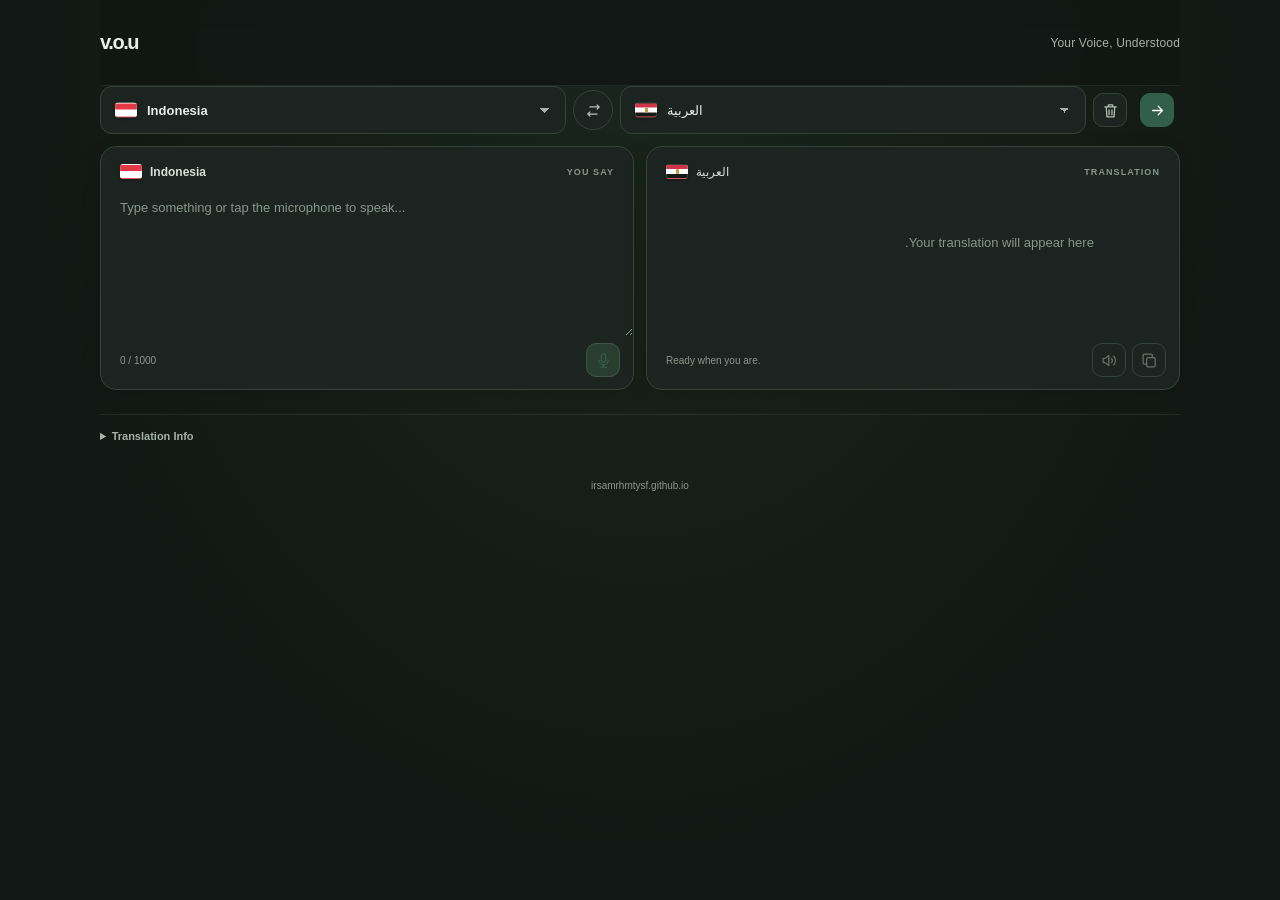
==== index.html @ 1e5618fb "Animate translation speech playback Co-authored-by: Copilot App <223556219+Copilot@users.noreply.git" ====
<!doctype html>
<html lang="en">
  <head>
    <meta charset="UTF-8" />
    <meta name="viewport" content="width=device-width, initial-scale=1.0" />
    <meta
      name="description"
      content="A free, open-source voice translator for Indonesian, Arabic, English, Chinese, Korean, and Japanese."
    />
    <meta name="theme-color" content="#111714" />
    <title>V.O.U — Voice of Us</title>
    <link rel="stylesheet" href="app.css?v=4" />
    <script src="app.js?v=5" defer></script>
  </head>
  <body>
    <main class="app-shell">
      <header class="topbar">
        <a class="brand" href="./" aria-label="V.O.U home">
          <span>v.o.u</span>
        </a>
        <span class="topbar-note">Your Voice, Understood</span>
      </header>

        <div class="language-bar" aria-label="Translation languages">
          <label class="language-select">
            <span class="sr-only">from</span>
            <span class="language-flag flag-id" id="source-flag" aria-hidden="true"></span>
            <select id="source-language" aria-label="Translate from">
              <option value="id">Indonesia</option>
              <option value="ar">العربية</option>
              <option value="en">English</option>
              <option value="zh">中文</option>
              <option value="ko">한국어</option>
              <option value="ja">日本語</option>
            </select>
          </label>
          <button
            class="swap-button"
            id="swap-languages"
            type="button"
            aria-label="Swap languages"
            title="Swap languages"
          >
            <svg viewBox="0 0 24 24" aria-hidden="true">
              <path d="M7 7h13m0 0-3-3m3 3-3 3M17 17H4m0 0 3 3m-3-3 3-3" />
            </svg>
          </button>
          <label class="language-select">
            <span class="sr-only">to</span>
            <span class="language-flag flag-eg" id="target-flag" aria-hidden="true"></span>
            <select id="target-language" aria-label="Translate to">
              <option value="ar">العربية</option>
              <option value="id">Indonesia</option>
              <option value="en">English</option>
              <option value="zh">中文</option>
              <option value="ko">한국어</option>
              <option value="ja">日本語</option>
            </select>
          </label>
          <button
            class="icon-button clear-button"
            id="clear-button"
            type="button"
            aria-label="Clear text"
            title="Clear text"
          >
            <svg viewBox="0 0 24 24" aria-hidden="true">
              <path d="M4 7h16m-10 4v7m4-7v7M6 7l1 14h10l1-14M9 7V4h6v3" />
            </svg>
          </button>
          <button
            class="icon-button translate-button"
            id="translate-button"
            type="button"
            aria-label="Translate now"
            title="Translate now"
          >
            <span class="sr-only">Translate</span>
            <svg viewBox="0 0 24 24" aria-hidden="true">
              <path d="M5 12h14m-6-6 6 6-6 6" />
            </svg>
          </button>
        </div>

        <div class="translation-grid">
          <section class="text-card input-card" aria-label="Text to translate">
            <div class="card-heading">
              <span class="card-language">
                <span class="language-flag flag-id" id="source-card-flag" aria-hidden="true"></span>
                <span id="source-label">Indonesia</span>
              </span>
              <span class="card-hint">YOU SAY</span>
            </div>
            <textarea
              id="source-text"
              rows="5"
              maxlength="1000"
              placeholder="Type something or tap the microphone to speak..."
              aria-label="Text to translate"
              dir="auto"
            ></textarea>
            <div class="card-footer">
              <span class="character-count" id="character-count">0 / 1000</span>
              <button
                class="icon-button listen-button"
                id="listen-button"
                type="button"
                aria-label="Start voice input"
                title="Start voice input"
              >
                <svg viewBox="0 0 24 24" aria-hidden="true">
                  <rect x="9" y="2.5" width="6" height="12" rx="3" />
                  <path d="M5.5 11.5a6.5 6.5 0 0 0 13 0M12 18v3.5m-4 0h8" />
                </svg>
              </button>
            </div>
          </section>

          <section class="text-card output-card" aria-label="Translation">
            <div class="card-heading">
              <span class="card-language">
                <span class="language-flag flag-eg" id="target-card-flag" aria-hidden="true"></span>
                <span id="target-label">العربية</span>
              </span>
              <span class="card-hint">TRANSLATION</span>
            </div>
            <div
              class="translation-output"
              id="translation-output"
              role="status"
              aria-live="polite"
              dir="auto"
              lang="ar"
            >
              <span class="placeholder">Your translation will appear here.</span>
            </div>
            <div class="card-footer">
              <span class="status-message" id="status-message">Ready when you are.</span>
              <div class="output-actions">
                <button
                  class="icon-button"
                  id="speak-button"
                  type="button"
                  aria-label="Read translation aloud"
                  title="Read translation aloud"
                  disabled
                >
                  <svg viewBox="0 0 24 24" aria-hidden="true">
                    <path d="M11 5 6 9H3v6h3l5 4V5Zm4 4a5 5 0 0 1 0 6m3-9a9 9 0 0 1 0 12" />
                  </svg>
                </button>
                <button
                  class="icon-button"
                  id="copy-button"
                  type="button"
                  aria-label="Copy translation"
                  title="Copy translation"
                  disabled
                >
                  <svg viewBox="0 0 24 24" aria-hidden="true">
                    <rect x="8" y="8" width="12" height="13" rx="2" />
                    <path d="M16 8V5a2 2 0 0 0-2-2H5a2 2 0 0 0-2 2v10a2 2 0 0 0 2 2h3" />
                  </svg>
                </button>
              </div>
            </div>
          </section>
        </div>

        <details class="settings">
          <summary>Translation Info</summary>
          <div class="settings-fields">
            <p>
              VOU uses MyMemory. Up to 1,000 characters per entry, sent in
              500-character parts. Free daily limit: 5,000 characters.
            </p>
          </div>
        </details>

        <footer class="app-footer">
          <span>irsamrhmtysf.github.io</span>
        </footer>
      </section>
    </main>
  </body>
</html>
---- app.css ----
:root {
  color-scheme: dark;
  font-family: "Segoe UI", Arial, sans-serif;
  color: #e7eee9;
  background: #111714;
  font-synthesis: none;
  text-rendering: optimizeLegibility;
  -webkit-font-smoothing: antialiased;
  -moz-osx-font-smoothing: grayscale;
  font-optical-sizing: auto;
  font-weight: 400;

  --ink: #e7eee9;
  --muted: #a4b2a9;
  --line: #34443a;
  --green: #315f4c;
  --green-dark: #254a3a;
  --green-light: #293d31;
  --surface: #1b2420;
  --surface-hover: #243129;
  --white: #fff;
}

* {
  box-sizing: border-box;
}

body {
  min-width: 320px;
  min-height: 100vh;
  margin: 0;
  background:
    radial-gradient(ellipse at 50% 8%, rgba(50, 78, 61, 0.25), transparent 42rem),
    #111714;
}

button,
select,
textarea,
input {
  font: inherit;
}

button,
select {
  -webkit-tap-highlight-color: transparent;
}

svg {
  fill: none;
  stroke: currentColor;
  stroke-linecap: round;
  stroke-linejoin: round;
  stroke-width: 1.8;
}

button:focus-visible,
select:focus-visible,
textarea:focus-visible,
input:focus-visible,
summary:focus-visible {
  outline: 3px solid rgba(120, 177, 140, 0.35);
  outline-offset: 3px;
}

.app-shell {
  width: min(100% - 48px, 1080px);
  min-height: 100vh;
  margin: 0 auto;
}

.topbar {
  position: sticky;
  top: 0;
  z-index: 10;
  height: 86px;
  display: flex;
  align-items: center;
  justify-content: space-between;
  border-bottom: 1px solid rgba(220, 240, 225, 0.08);
  background: rgba(17, 23, 20, 0.96);
  backdrop-filter: blur(14px);
}

.brand {
  display: inline-flex;
  align-items: center;
  gap: 10px;
  color: var(--ink);
  font-family: "Segoe UI", Arial, sans-serif;
  font-size: 20px;
  font-weight: 800;
  letter-spacing: -0.07em;
  text-decoration: none;
}

.brand-mark {
  display: grid;
  width: 33px;
  height: 33px;
  place-items: center;
  border-radius: 11px;
  background: var(--green);
  color: #fff;
  font-size: 20px;
  letter-spacing: -0.08em;
}

.topbar-note {
  color: var(--muted);
  font-size: 12px;
  letter-spacing: 0.015em;
}

.translator {
  width: min(100%, 900px);
  margin: 0 auto;
  padding: 68px 0 32px;
}

.intro {
  margin-bottom: 34px;
  text-align: center;
}

.eyebrow {
  display: inline-flex;
  align-items: center;
  gap: 8px;
  margin: 0 0 14px;
  color: #a9d1b6;
  font-size: 10px;
  font-weight: 700;
  letter-spacing: 0.16em;
}

.eyebrow span {
  width: 6px;
  height: 6px;
  border-radius: 50%;
  background: #80a28e;
}

h1 {
  margin: 0;
  font-family: "Segoe UI", Arial, sans-serif;
  font-size: clamp(36px, 5vw, 52px);
  font-weight: 600;
  letter-spacing: -0.065em;
  line-height: 1.13;
}

.intro-copy {
  margin: 14px 0 0;
  color: #a4b2a9;
  font-size: 14px;
  line-height: 1.6;
}

.language-bar {
  display: grid;
  grid-template-columns: minmax(0, 1fr) 40px minmax(0, 1fr) 40px 40px;
  align-items: center;
  gap: 7px;
  margin-bottom: 12px;
}

.language-select {
  position: relative;
  display: block;
  min-width: 0;
}

.language-flag {
  position: relative;
  display: inline-block;
  width: 22px;
  height: 15px;
  flex: 0 0 auto;
  overflow: hidden;
  border: 1px solid rgba(255, 255, 255, 0.16);
  border-radius: 3px;
  box-shadow: 0 1px 3px rgba(0, 0, 0, 0.25);
  vertical-align: middle;
}

.language-select > .language-flag {
  position: absolute;
  z-index: 2;
  top: 50%;
  left: 15px;
  transform: translateY(-50%);
  pointer-events: none;
}

.flag-id {
  background: linear-gradient(to bottom, #e33846 0 50%, #fff 50% 100%);
}

.flag-eg {
  background: linear-gradient(to bottom, #ce3546 0 33.3%, #fff 33.3% 66.6%, #171b18 66.6% 100%);
}

.flag-eg::after {
  position: absolute;
  top: 4px;
  left: 9px;
  width: 3px;
  height: 5px;
  border-radius: 1px;
  background: #c59a42;
  content: "";
}

.flag-us {
  background: repeating-linear-gradient(to bottom, #c93b4d 0 2px, #fff 2px 4px);
}

.flag-us::before {
  position: absolute;
  top: 0;
  left: 0;
  width: 10px;
  height: 8px;
  background: #31518a;
  content: "";
}

.flag-cn {
  background: #d9363e;
}

.flag-cn::after {
  position: absolute;
  top: -2px;
  left: 3px;
  color: #f7d45b;
  content: "★";
  font-size: 9px;
  line-height: 15px;
}

.flag-kr {
  background:
    radial-gradient(ellipse at 50% 38%, #ce3546 0 24%, transparent 26%),
    radial-gradient(ellipse at 50% 62%, #31518a 0 24%, transparent 26%),
    #fff;
}

.flag-jp {
  background: radial-gradient(circle at center, #c93b4d 0 4px, transparent 4.5px), #fff;
}

.language-select select {
  width: 100%;
  height: 48px;
  padding: 0 42px 0 46px;
  appearance: none;
  border: 1px solid var(--line);
  border-radius: 12px;
  background:
    linear-gradient(45deg, transparent 50%, #a4b2a9 50%) calc(100% - 20px) 21px / 5px 5px no-repeat,
    linear-gradient(135deg, #a4b2a9 50%, transparent 50%) calc(100% - 16px) 21px / 5px 5px no-repeat,
    var(--surface);
  color: var(--ink);
  cursor: pointer;
  font-size: 13px;
  font-weight: 600;
}

.swap-button,
.icon-button {
  display: inline-grid;
  flex: 0 0 auto;
  place-items: center;
  border: 1px solid var(--line);
  background: var(--surface);
  color: #b2c0b7;
  cursor: pointer;
  transition: color 140ms ease, border-color 140ms ease, background 140ms ease;
}

.swap-button {
  width: 40px;
  height: 40px;
  justify-self: center;
  border-radius: 50%;
}

.swap-button:hover,
.icon-button:hover:not(:disabled) {
  border-color: #547562;
  background: var(--surface-hover);
  color: #a9d1b6;
}

.swap-button svg {
  width: 17px;
  height: 17px;
}

.card-language {
  display: inline-flex;
  align-items: center;
  gap: 8px;
}

.clear-button,
.translate-button {
  width: 40px;
  height: 40px;
  padding: 0;
  border-radius: 12px;
}

.clear-button {
  border: 1px solid var(--line);
  background: var(--surface);
  color: #b2c0b7;
}

.clear-button:hover:not(:disabled) {
  border-color: #744740;
  background: #382723;
  color: #f09a91;
}

.translate-button {
  border: 1px solid var(--green);
  background: var(--green);
  color: var(--white);
}

.translate-button:hover:not(:disabled) {
  border-color: #3f735b;
  background: #3f735b;
}

.clear-button svg,
.translate-button svg {
  width: 18px;
  height: 18px;
}

.translate-button:disabled {
  cursor: progress;
  opacity: 0.68;
}

.translate-button:disabled svg {
  animation: spin 1.2s linear infinite;
}

@keyframes spin {
  to {
    transform: rotate(360deg);
  }
}

.translation-grid {
  display: grid;
  grid-template-columns: 1fr 1fr;
  gap: 12px;
}

.text-card {
  display: flex;
  min-width: 0;
  min-height: 242px;
  flex-direction: column;
  border: 1px solid var(--line);
  border-radius: 16px;
  background: var(--surface);
  box-shadow: 0 5px 20px rgba(0, 0, 0, 0.12);
}

.card-heading {
  display: flex;
  align-items: center;
  justify-content: space-between;
  gap: 10px;
  padding: 17px 19px 10px;
  color: #d6e0d9;
  font-size: 12px;
  font-weight: 600;
}

.card-hint {
  color: #87968c;
  font-size: 9px;
  font-weight: 700;
  letter-spacing: 0.12em;
}

textarea {
  width: 100%;
  min-height: 139px;
  flex: 1;
  resize: vertical;
  padding: 8px 19px;
  border: 0;
  background: transparent;
  color: var(--ink);
  font-size: 15px;
  line-height: 1.65;
}

textarea::placeholder {
  color: #87968c;
  font-size: 13px;
}

textarea:focus-visible {
  outline: 0;
}

.text-card:focus-within {
  border-color: #547562;
  box-shadow: 0 0 0 3px rgba(120, 177, 140, 0.09);
}

.translation-output {
  min-height: 147px;
  flex: 1;
  padding: 8px 19px;
  color: #d6e8da;
  font-size: 17px;
  line-height: 1.75;
  overflow-wrap: anywhere;
  white-space: pre-wrap;
}

.placeholder {
  color: #87968c;
  font-size: 13px;
}

.card-footer {
  display: flex;
  min-height: 51px;
  align-items: center;
  justify-content: space-between;
  gap: 12px;
  padding: 7px 13px 12px 19px;
}

.character-count,
.status-message {
  min-width: 0;
  color: #89968d;
  font-size: 10px;
}

.status-message {
  overflow: hidden;
  text-overflow: ellipsis;
  white-space: nowrap;
}

.status-message[data-state="error"] {
  color: #f09a91;
}

.status-message[data-state="working"] {
  color: #a9d1b6;
}

.output-actions {
  display: flex;
  gap: 6px;
}

.icon-button {
  width: 34px;
  height: 34px;
  border-radius: 10px;
}

.icon-button svg {
  width: 17px;
  height: 17px;
}

.icon-button:disabled {
  color: #657168;
  cursor: not-allowed;
}

.listen-button {
  border-color: #3c5745;
  background: var(--green-light);
  color: var(--green);
}

.listen-button:hover:not(:disabled) {
  border-color: #4c6d57;
  background: #304a38;
}

.listen-button.is-listening {
  border-color: #744740;
  background: #382723;
  color: #f09a91;
  animation: pulse 1.5s ease-out infinite;
}

.icon-button.is-speaking {
  border-color: #547562;
  background: #293d31;
  color: #a9d1b6;
  animation: speaking-pulse 1.2s ease-in-out infinite;
}

@keyframes pulse {
  50% {
    box-shadow: 0 0 0 5px rgba(165, 67, 67, 0.09);
  }
}

@keyframes speaking-pulse {
  50% {
    box-shadow: 0 0 0 5px rgba(120, 177, 140, 0.14);
    transform: scale(1.06);
  }
}

.settings {
  margin-top: 24px;
  border-top: 1px solid rgba(220, 240, 225, 0.08);
}

.settings summary {
  width: fit-content;
  padding: 15px 0 7px;
  color: #a4b2a9;
  cursor: pointer;
  font-size: 11px;
  font-weight: 600;
}

.settings-fields {
  display: grid;
  grid-template-columns: 1fr 1fr;
  gap: 13px;
  padding: 9px 0 0;
}

.settings-fields label {
  display: grid;
  gap: 6px;
  color: #c2cdc5;
  font-size: 11px;
  font-weight: 600;
}

.settings-fields input {
  width: 100%;
  height: 38px;
  padding: 0 10px;
  border: 1px solid var(--line);
  border-radius: 8px;
  background: var(--surface);
  color: var(--ink);
  font-size: 12px;
}

.optional-label,
.settings-fields p {
  color: #89968d;
  font-weight: 400;
}

.settings-fields p {
  grid-column: 1 / -1;
  margin: 0;
  font-size: 10px;
  line-height: 1.6;
}

.app-footer {
  display: flex;
  align-items: center;
  justify-content: center;
  gap: 9px;
  margin-top: 29px;
  color: #89968d;
  font-size: 10px;
  line-height: 1.5;
  text-align: center;
}

.footer-dot {
  width: 3px;
  height: 3px;
  flex: 0 0 auto;
  border-radius: 50%;
  background: #647168;
}

.sr-only {
  position: absolute;
  width: 1px;
  height: 1px;
  overflow: hidden;
  clip: rect(0, 0, 0, 0);
  white-space: nowrap;
  clip-path: inset(50%);
}

@media (max-width: 640px) {
  .app-shell {
    width: min(100% - 32px, 480px);
  }

  .topbar {
    height: 60px;
  }

  .topbar-note {
    max-width: 150px;
    font-size: 10px;
    text-align: right;
  }

  .translator {
    padding-top: 48px;
  }

  .intro {
    margin-bottom: 27px;
  }

  .intro-copy {
    max-width: 320px;
    margin-right: auto;
    margin-left: auto;
    font-size: 13px;
  }

  .language-bar {
    grid-template-columns: minmax(0, 1fr) 34px minmax(0, 1fr) 36px 36px;
    gap: 4px;
  }

  .language-select select {
    height: 44px;
    padding-right: 30px;
    padding-left: 36px;
    background-position:
      calc(100% - 15px) 19px,
      calc(100% - 11px) 19px,
      0 0;
    font-size: 11px;
  }

  .swap-button {
    width: 34px;
    height: 34px;
  }

  .language-select > .language-flag {
    left: 9px;
    width: 20px;
    height: 14px;
  }

  .clear-button,
  .translate-button {
    width: 36px;
    height: 36px;
    border-radius: 10px;
  }

  .translation-grid {
    grid-template-columns: 1fr;
    gap: 10px;
  }

  .text-card {
    min-height: 205px;
  }

  textarea {
    min-height: 106px;
  }

  .translation-output {
    min-height: 112px;
  }

  .action-row {
    justify-content: space-between;
  }

  .settings-fields {
    grid-template-columns: 1fr;
  }

  .settings-fields p {
    grid-column: auto;
  }

  .app-footer {
    flex-wrap: wrap;
    gap: 5px 8px;
    margin-top: 25px;
  }
}

@media (prefers-reduced-motion: reduce) {
  *,
  *::before,
  *::after {
    scroll-behavior: auto !important;
    animation-duration: 0.01ms !important;
    animation-iteration-count: 1 !important;
    transition-duration: 0.01ms !important;
  }
}
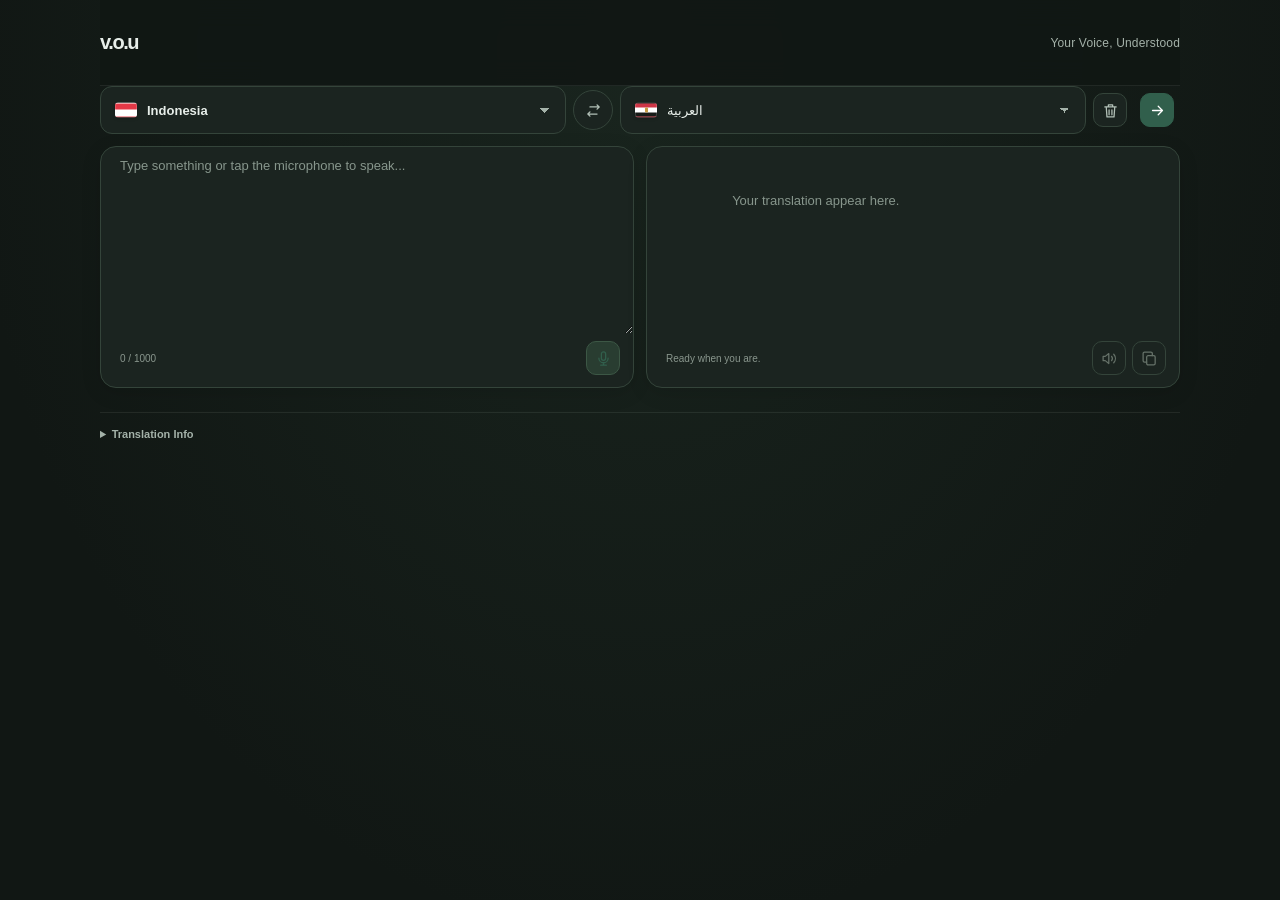
==== commit b0e95e63: "Make minor translator page copy updates Co-authored-by: Copilot App <223556219+Copilot@users.noreply" ====
--- a/index.html
+++ b/index.html
@@ -8,7 +8,7 @@
       content="A free, open-source voice translator for Indonesian, Arabic, English, Chinese, Korean, and Japanese."
     />
     <meta name="theme-color" content="#111714" />
-    <title>V.O.U — Voice of Us</title>
+    <title>VOU Voice of Us</title>
     <link rel="stylesheet" href="app.css?v=4" />
     <script src="app.js?v=5" defer></script>
   </head>
@@ -84,13 +84,6 @@
 
         <div class="translation-grid">
           <section class="text-card input-card" aria-label="Text to translate">
-            <div class="card-heading">
-              <span class="card-language">
-                <span class="language-flag flag-id" id="source-card-flag" aria-hidden="true"></span>
-                <span id="source-label">Indonesia</span>
-              </span>
-              <span class="card-hint">YOU SAY</span>
-            </div>
             <textarea
               id="source-text"
               rows="5"
@@ -117,13 +110,6 @@
           </section>
 
           <section class="text-card output-card" aria-label="Translation">
-            <div class="card-heading">
-              <span class="card-language">
-                <span class="language-flag flag-eg" id="target-card-flag" aria-hidden="true"></span>
-                <span id="target-label">العربية</span>
-              </span>
-              <span class="card-hint">TRANSLATION</span>
-            </div>
             <div
               class="translation-output"
               id="translation-output"
@@ -132,7 +118,7 @@
               dir="auto"
               lang="ar"
             >
-              <span class="placeholder">Your translation will appear here.</span>
+              <span class="placeholder">Your translation appear here.</span>
             </div>
             <div class="card-footer">
               <span class="status-message" id="status-message">Ready when you are.</span>
@@ -171,15 +157,10 @@
           <summary>Translation Info</summary>
           <div class="settings-fields">
             <p>
-              VOU uses MyMemory. Up to 1,000 characters per entry, sent in
-              500-character parts. Free daily limit: 5,000 characters.
+              irsamrhmtysf.github.io
             </p>
           </div>
         </details>
-
-        <footer class="app-footer">
-          <span>irsamrhmtysf.github.io</span>
-        </footer>
       </section>
     </main>
   </body>
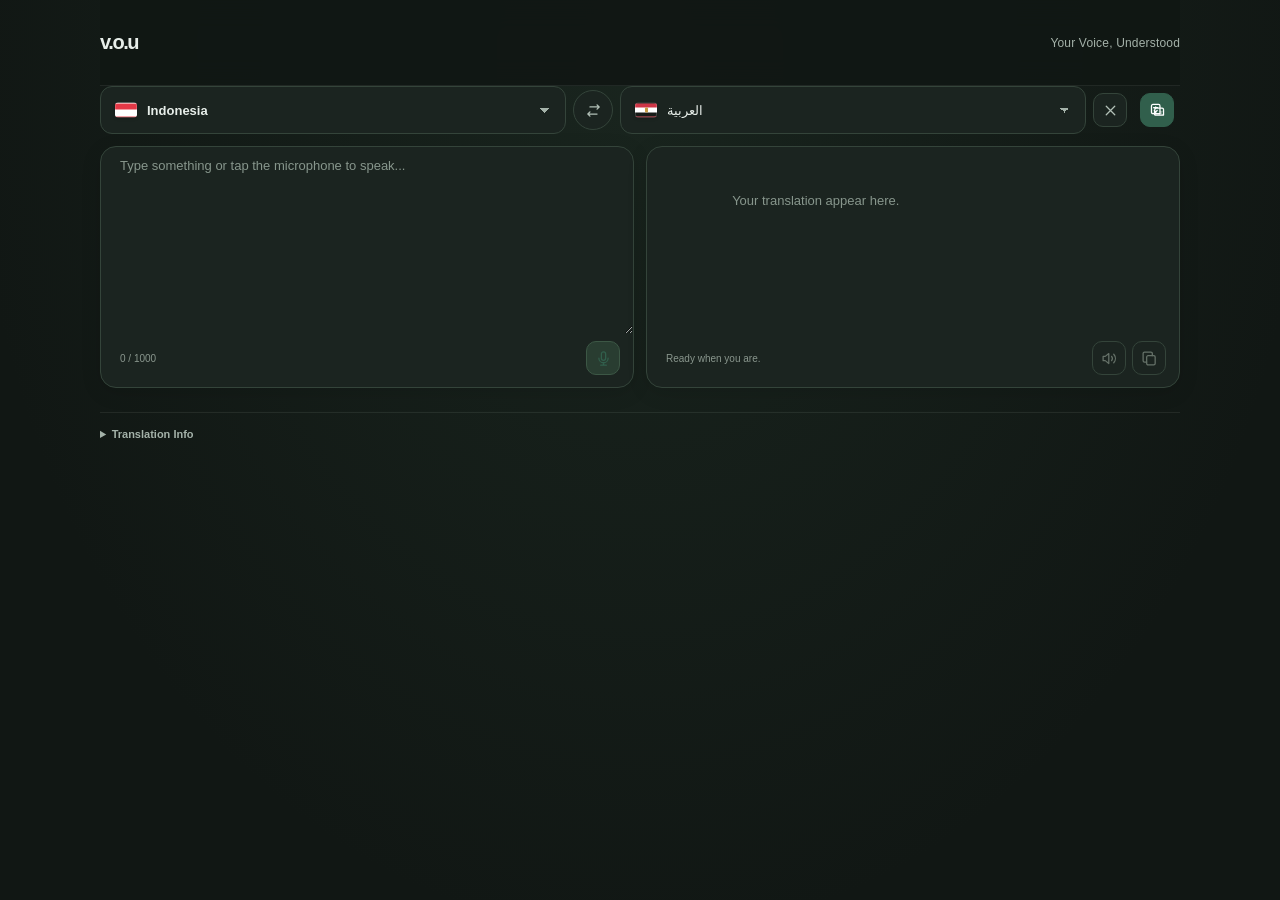
==== commit 06ec5683: "Refresh clear and translate icons Co-authored-by: Copilot App <223556219+Copilot@users.noreply.githu" ====
--- a/index.html
+++ b/index.html
@@ -65,7 +65,7 @@
             title="Clear text"
           >
             <svg viewBox="0 0 24 24" aria-hidden="true">
-              <path d="M4 7h16m-10 4v7m4-7v7M6 7l1 14h10l1-14M9 7V4h6v3" />
+              <path d="m6 6 12 12M18 6 6 18" />
             </svg>
           </button>
           <button
@@ -77,7 +77,8 @@
           >
             <span class="sr-only">Translate</span>
             <svg viewBox="0 0 24 24" aria-hidden="true">
-              <path d="M5 12h14m-6-6 6 6-6 6" />
+              <path d="M3.5 5.5a2 2 0 0 1 2-2h8a2 2 0 0 1 2 2v11h-10a2 2 0 0 1-2-2zM8.5 8.5h10a2 2 0 0 1 2 2v8h-11a2 2 0 0 1-2-2zM6.5 8h6M9.5 7v2m-2 3 2 2 2-2m-2 2v2" />
+              <text x="14" y="17" fill="currentColor" stroke="none" font-size="6" font-weight="700">文</text>
             </svg>
           </button>
         </div>
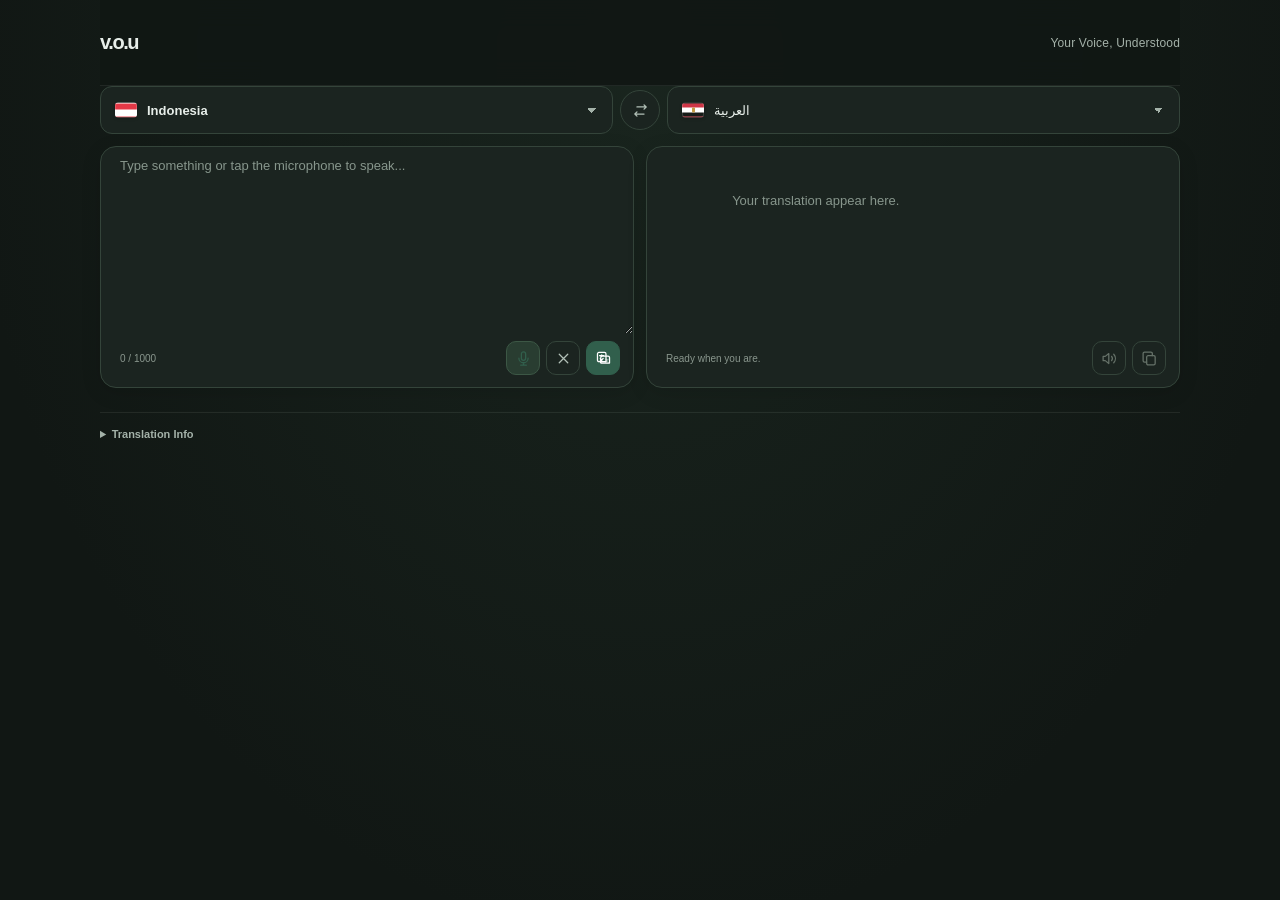
==== commit 11a9fd78: "Group input controls beside microphone Co-authored-by: Copilot App <223556219+Copilot@users.noreply." ====
--- a/index.html
+++ b/index.html
@@ -9,7 +9,7 @@
     />
     <meta name="theme-color" content="#111714" />
     <title>VOU Voice of Us</title>
-    <link rel="stylesheet" href="app.css?v=4" />
+    <link rel="stylesheet" href="app.css?v=5" />
     <script src="app.js?v=5" defer></script>
   </head>
   <body>
@@ -57,30 +57,6 @@
               <option value="ja">日本語</option>
             </select>
           </label>
-          <button
-            class="icon-button clear-button"
-            id="clear-button"
-            type="button"
-            aria-label="Clear text"
-            title="Clear text"
-          >
-            <svg viewBox="0 0 24 24" aria-hidden="true">
-              <path d="m6 6 12 12M18 6 6 18" />
-            </svg>
-          </button>
-          <button
-            class="icon-button translate-button"
-            id="translate-button"
-            type="button"
-            aria-label="Translate now"
-            title="Translate now"
-          >
-            <span class="sr-only">Translate</span>
-            <svg viewBox="0 0 24 24" aria-hidden="true">
-              <path d="M3.5 5.5a2 2 0 0 1 2-2h8a2 2 0 0 1 2 2v11h-10a2 2 0 0 1-2-2zM8.5 8.5h10a2 2 0 0 1 2 2v8h-11a2 2 0 0 1-2-2zM6.5 8h6M9.5 7v2m-2 3 2 2 2-2m-2 2v2" />
-              <text x="14" y="17" fill="currentColor" stroke="none" font-size="6" font-weight="700">文</text>
-            </svg>
-          </button>
         </div>
 
         <div class="translation-grid">
@@ -95,18 +71,44 @@
             ></textarea>
             <div class="card-footer">
               <span class="character-count" id="character-count">0 / 1000</span>
-              <button
-                class="icon-button listen-button"
-                id="listen-button"
-                type="button"
-                aria-label="Start voice input"
-                title="Start voice input"
-              >
-                <svg viewBox="0 0 24 24" aria-hidden="true">
-                  <rect x="9" y="2.5" width="6" height="12" rx="3" />
-                  <path d="M5.5 11.5a6.5 6.5 0 0 0 13 0M12 18v3.5m-4 0h8" />
-                </svg>
-              </button>
+              <div class="input-actions">
+                <button
+                  class="icon-button listen-button"
+                  id="listen-button"
+                  type="button"
+                  aria-label="Start voice input"
+                  title="Start voice input"
+                >
+                  <svg viewBox="0 0 24 24" aria-hidden="true">
+                    <rect x="9" y="2.5" width="6" height="12" rx="3" />
+                    <path d="M5.5 11.5a6.5 6.5 0 0 0 13 0M12 18v3.5m-4 0h8" />
+                  </svg>
+                </button>
+                <button
+                  class="icon-button clear-button"
+                  id="clear-button"
+                  type="button"
+                  aria-label="Clear text"
+                  title="Clear text"
+                >
+                  <svg viewBox="0 0 24 24" aria-hidden="true">
+                    <path d="m6 6 12 12M18 6 6 18" />
+                  </svg>
+                </button>
+                <button
+                  class="icon-button translate-button"
+                  id="translate-button"
+                  type="button"
+                  aria-label="Translate now"
+                  title="Translate now"
+                >
+                  <span class="sr-only">Translate</span>
+                  <svg viewBox="0 0 24 24" aria-hidden="true">
+                    <path d="M3.5 5.5a2 2 0 0 1 2-2h8a2 2 0 0 1 2 2v11h-10a2 2 0 0 1-2-2zM8.5 8.5h10a2 2 0 0 1 2 2v8h-11a2 2 0 0 1-2-2zM6.5 8h6M9.5 7v2m-2 3 2 2 2-2m-2 2v2" />
+                    <text x="14" y="17" fill="currentColor" stroke="none" font-size="6" font-weight="700">文</text>
+                  </svg>
+                </button>
+              </div>
             </div>
           </section>
 
--- a/app.css
+++ b/app.css
@@ -159,7 +159,7 @@
 
 .language-bar {
   display: grid;
-  grid-template-columns: minmax(0, 1fr) 40px minmax(0, 1fr) 40px 40px;
+  grid-template-columns: minmax(0, 1fr) 40px minmax(0, 1fr);
   align-items: center;
   gap: 7px;
   margin-bottom: 12px;
@@ -444,6 +444,11 @@
   padding: 7px 13px 12px 19px;
 }
 
+.input-actions {
+  display: flex;
+  gap: 6px;
+}
+
 .character-count,
 .status-message {
   min-width: 0;
@@ -638,7 +643,7 @@
   }
 
   .language-bar {
-    grid-template-columns: minmax(0, 1fr) 34px minmax(0, 1fr) 36px 36px;
+    grid-template-columns: minmax(0, 1fr) 34px minmax(0, 1fr);
     gap: 4px;
   }
 
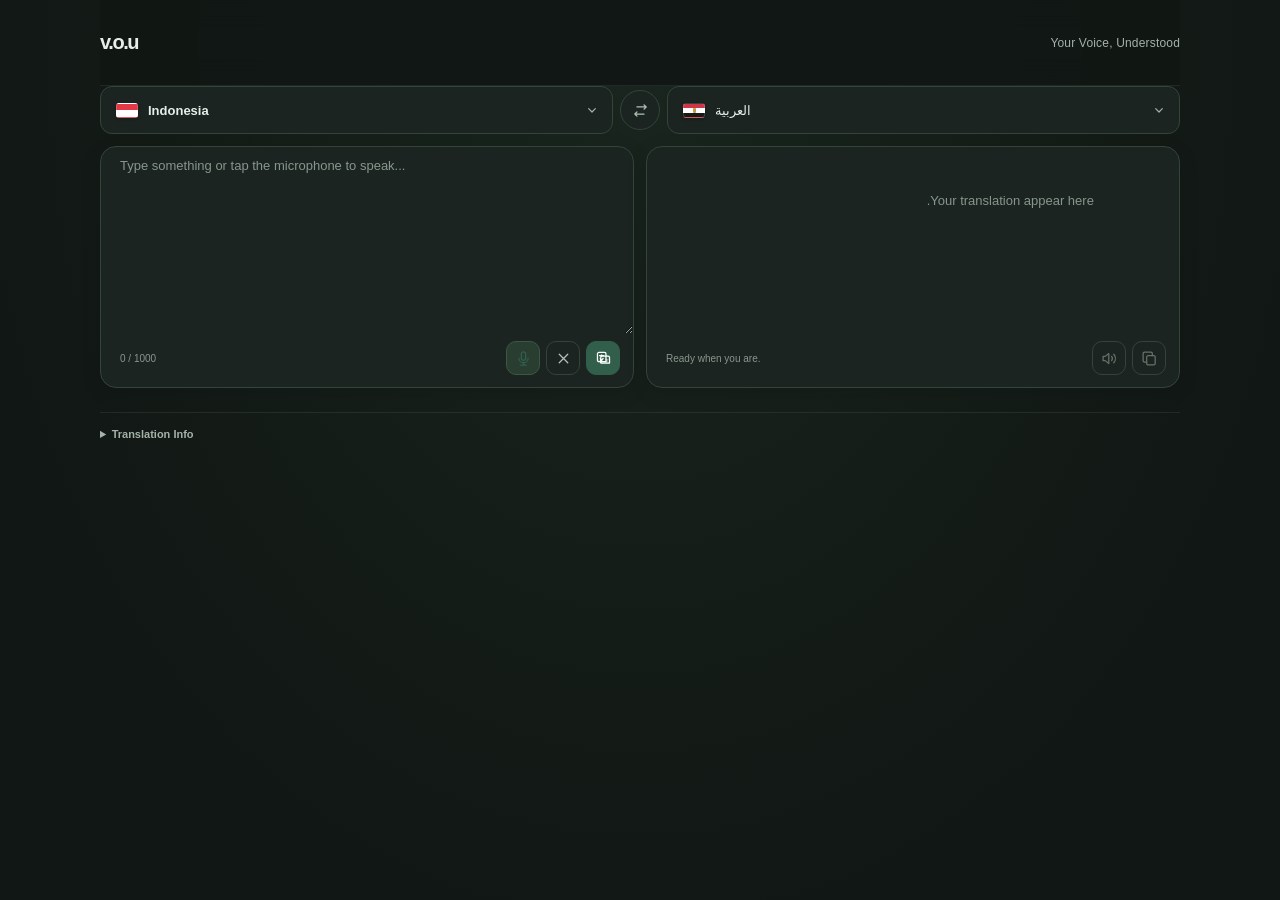
==== commit dacf3c05: "Show flags in language pickers Co-authored-by: Copilot App <223556219+Copilot@users.noreply.github.c" ====
--- a/index.html
+++ b/index.html
@@ -9,8 +9,8 @@
     />
     <meta name="theme-color" content="#111714" />
     <title>VOU Voice of Us</title>
-    <link rel="stylesheet" href="app.css?v=5" />
-    <script src="app.js?v=5" defer></script>
+    <link rel="stylesheet" href="app.css?v=6" />
+    <script src="app.js?v=6" defer></script>
   </head>
   <body>
     <main class="app-shell">
@@ -22,10 +22,24 @@
       </header>
 
         <div class="language-bar" aria-label="Translation languages">
-          <label class="language-select">
-            <span class="sr-only">from</span>
+          <div class="language-select">
+            <span class="sr-only" id="source-language-label">from</span>
+            <button
+              class="language-picker-button"
+              id="source-language-button"
+              type="button"
+              aria-haspopup="listbox"
+              aria-expanded="false"
+              aria-labelledby="source-language-label source-language-value"
+            >
             <span class="language-flag flag-id" id="source-flag" aria-hidden="true"></span>
-            <select id="source-language" aria-label="Translate from">
+              <span id="source-language-value">Indonesia</span>
+              <svg viewBox="0 0 24 24" aria-hidden="true">
+                <path d="m7 10 5 5 5-5" />
+              </svg>
+            </button>
+            <div class="language-options" id="source-language-options" role="listbox" aria-labelledby="source-language-label" hidden></div>
+            <select id="source-language" aria-hidden="true" hidden>
               <option value="id">Indonesia</option>
               <option value="ar">العربية</option>
               <option value="en">English</option>
@@ -33,7 +47,7 @@
               <option value="ko">한국어</option>
               <option value="ja">日本語</option>
             </select>
-          </label>
+          </div>
           <button
             class="swap-button"
             id="swap-languages"
@@ -45,10 +59,24 @@
               <path d="M7 7h13m0 0-3-3m3 3-3 3M17 17H4m0 0 3 3m-3-3 3-3" />
             </svg>
           </button>
-          <label class="language-select">
-            <span class="sr-only">to</span>
+          <div class="language-select">
+            <span class="sr-only" id="target-language-label">to</span>
+            <button
+              class="language-picker-button"
+              id="target-language-button"
+              type="button"
+              aria-haspopup="listbox"
+              aria-expanded="false"
+              aria-labelledby="target-language-label target-language-value"
+            >
             <span class="language-flag flag-eg" id="target-flag" aria-hidden="true"></span>
-            <select id="target-language" aria-label="Translate to">
+              <span id="target-language-value">العربية</span>
+              <svg viewBox="0 0 24 24" aria-hidden="true">
+                <path d="m7 10 5 5 5-5" />
+              </svg>
+            </button>
+            <div class="language-options" id="target-language-options" role="listbox" aria-labelledby="target-language-label" hidden></div>
+            <select id="target-language" aria-hidden="true" hidden>
               <option value="ar">العربية</option>
               <option value="id">Indonesia</option>
               <option value="en">English</option>
@@ -56,7 +84,7 @@
               <option value="ko">한국어</option>
               <option value="ja">日本語</option>
             </select>
-          </label>
+          </div>
         </div>
 
         <div class="translation-grid">
--- a/app.css
+++ b/app.css
@@ -171,6 +171,86 @@
   min-width: 0;
 }
 
+.language-picker-button {
+  display: flex;
+  width: 100%;
+  height: 48px;
+  align-items: center;
+  gap: 10px;
+  padding: 0 12px 0 15px;
+  border: 1px solid var(--line);
+  border-radius: 12px;
+  background: var(--surface);
+  color: var(--ink);
+  cursor: pointer;
+  font-size: 13px;
+  font-weight: 600;
+  text-align: left;
+}
+
+.language-picker-button:hover,
+.language-picker-button[aria-expanded="true"] {
+  border-color: #547562;
+  background: var(--surface-hover);
+}
+
+.language-picker-button > span:nth-child(2) {
+  min-width: 0;
+  flex: 1;
+  overflow: hidden;
+  text-overflow: ellipsis;
+  white-space: nowrap;
+}
+
+.language-picker-button svg {
+  width: 16px;
+  height: 16px;
+  flex: 0 0 auto;
+  color: var(--muted);
+}
+
+.language-options {
+  position: absolute;
+  z-index: 20;
+  top: calc(100% + 6px);
+  right: 0;
+  left: 0;
+  max-height: 280px;
+  overflow-y: auto;
+  padding: 5px;
+  border: 1px solid var(--line);
+  border-radius: 12px;
+  background: #1b2420;
+  box-shadow: 0 12px 28px rgba(0, 0, 0, 0.35);
+}
+
+.language-options[hidden] {
+  display: none;
+}
+
+.language-option {
+  display: flex;
+  min-height: 40px;
+  align-items: center;
+  gap: 10px;
+  padding: 0 10px;
+  border-radius: 8px;
+  color: var(--ink);
+  cursor: pointer;
+  font-size: 13px;
+}
+
+.language-option:hover,
+.language-option:focus-visible,
+.language-option[aria-selected="true"] {
+  background: var(--surface-hover);
+  outline: 0;
+}
+
+.language-option[aria-selected="true"] {
+  color: #a9d1b6;
+}
+
 .language-flag {
   position: relative;
   display: inline-block;
@@ -184,15 +264,6 @@
   vertical-align: middle;
 }
 
-.language-select > .language-flag {
-  position: absolute;
-  z-index: 2;
-  top: 50%;
-  left: 15px;
-  transform: translateY(-50%);
-  pointer-events: none;
-}
-
 .flag-id {
   background: linear-gradient(to bottom, #e33846 0 50%, #fff 50% 100%);
 }
@@ -249,23 +320,6 @@
 
 .flag-jp {
   background: radial-gradient(circle at center, #c93b4d 0 4px, transparent 4.5px), #fff;
-}
-
-.language-select select {
-  width: 100%;
-  height: 48px;
-  padding: 0 42px 0 46px;
-  appearance: none;
-  border: 1px solid var(--line);
-  border-radius: 12px;
-  background:
-    linear-gradient(45deg, transparent 50%, #a4b2a9 50%) calc(100% - 20px) 21px / 5px 5px no-repeat,
-    linear-gradient(135deg, #a4b2a9 50%, transparent 50%) calc(100% - 16px) 21px / 5px 5px no-repeat,
-    var(--surface);
-  color: var(--ink);
-  cursor: pointer;
-  font-size: 13px;
-  font-weight: 600;
 }
 
 .swap-button,
@@ -647,14 +701,11 @@
     gap: 4px;
   }
 
-  .language-select select {
+  .language-picker-button {
     height: 44px;
-    padding-right: 30px;
-    padding-left: 36px;
-    background-position:
-      calc(100% - 15px) 19px,
-      calc(100% - 11px) 19px,
-      0 0;
+    gap: 7px;
+    padding-right: 8px;
+    padding-left: 9px;
     font-size: 11px;
   }
 
@@ -663,8 +714,8 @@
     height: 34px;
   }
 
-  .language-select > .language-flag {
-    left: 9px;
+  .language-picker-button > .language-flag,
+  .language-option > .language-flag {
     width: 20px;
     height: 14px;
   }
